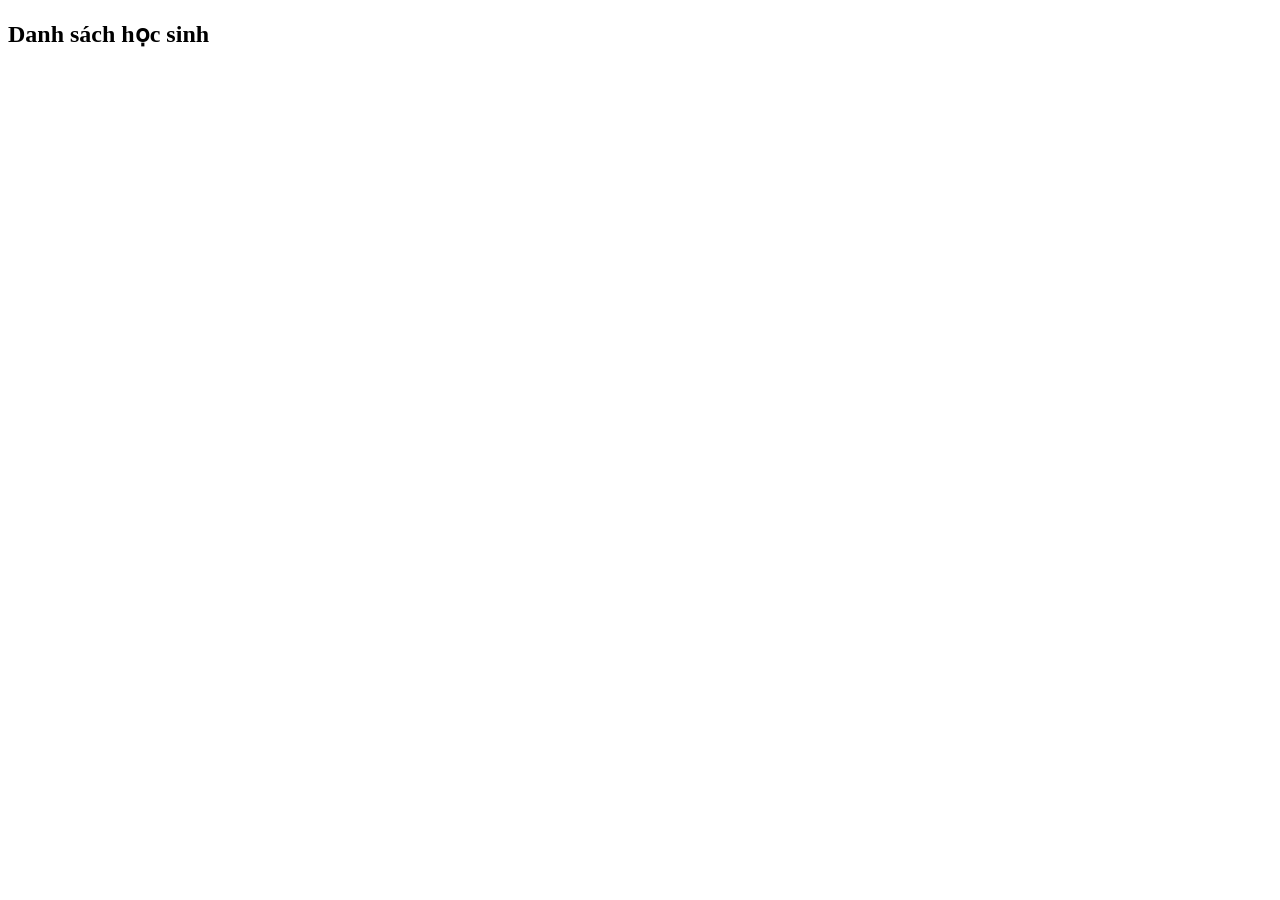
==== Lesson5/index.html @ bb005e9f "Lesson 5" ====
<!DOCTYPE html>
<html lang="en">

<head>
    <meta charset="UTF-8">
    <meta name="viewport" content="width=device-width, initial-scale=1.0">
    <title>Lesson 5</title>
    <link rel="stylesheet" href="./styles.css">
</head>

<body>
    <!-- Bài 1: Hiển thị dữ liệu từ data.js -->
    <h2>Danh sách học sinh</h2>
        <!-- container để chứa data học sinh -->
    <ul id="studentList"></ul>

    <!-- Liên kết js -->
    <script src="./data.js"></script>
    <script src="./script.js"></script>
</body>

</html>
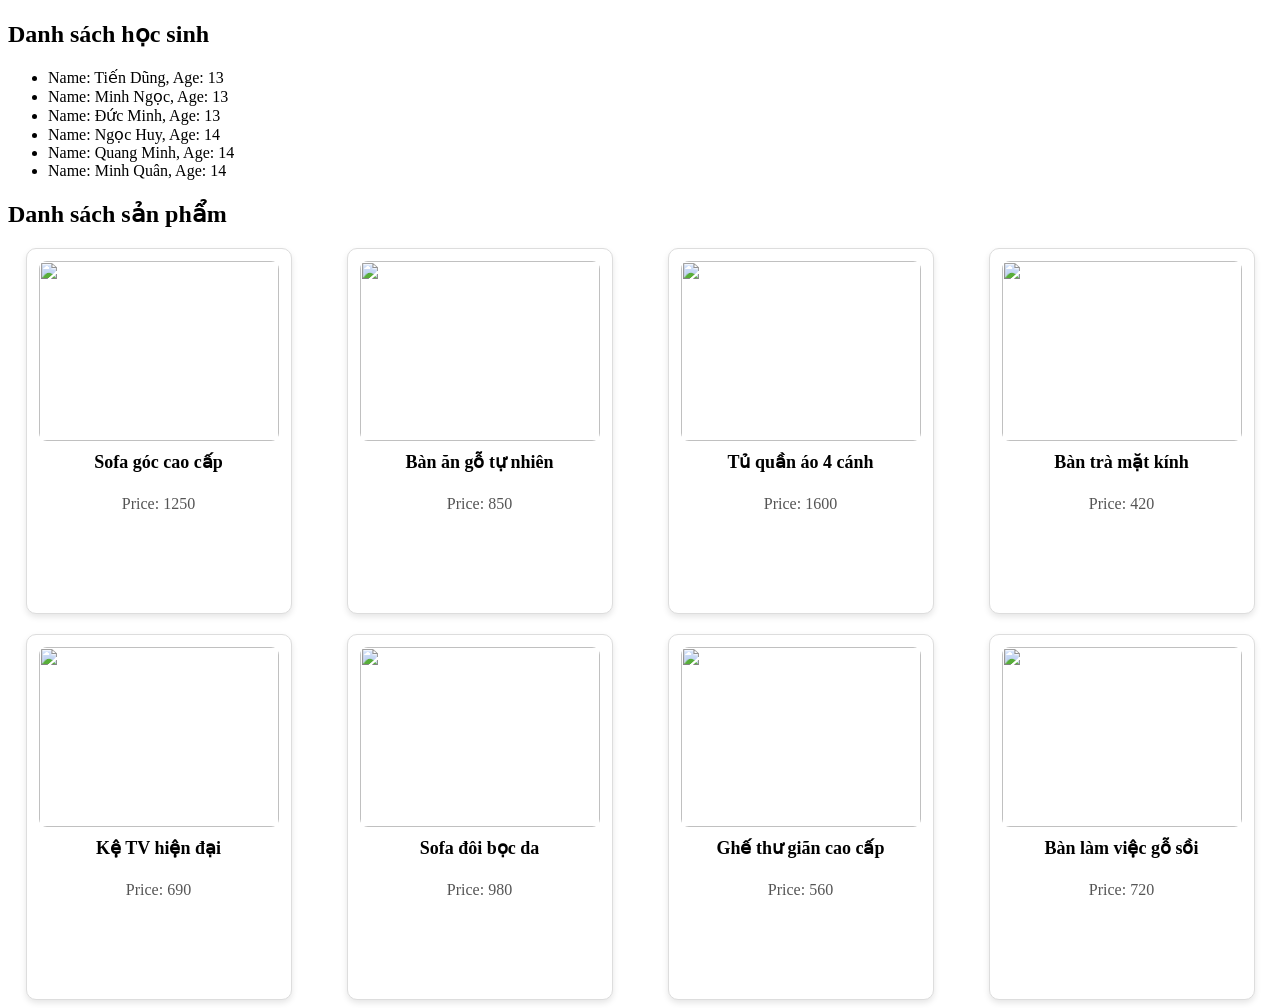
==== commit b9d79b4e: "Lesson 5" ====
--- a/Lesson5/index.html
+++ b/Lesson5/index.html
@@ -14,6 +14,11 @@
         <!-- container để chứa data học sinh -->
     <ul id="studentList"></ul>
 
+    <!-- Bài 2: Hiển thị dữ liệu từ data.json -->
+    <h2>Danh sách sản phẩm</h2>
+        <!-- container để chứa data sản phẩm -->
+    <div id="productList" class="grid-container"></div>
+
     <!-- Liên kết js -->
     <script src="./data.js"></script>
     <script src="./script.js"></script>
--- a/Lesson5/styles.css
+++ b/Lesson5/styles.css
@@ -0,0 +1,44 @@
+.grid-container {
+  display: grid;
+  /* tự giãn số cột tùy theo chiều rộng */
+  grid-template-columns: repeat(auto-fill, minmax(240px, 1fr));
+  gap: 20px;
+  margin-top: 20px;
+  justify-items: center; /* canh card vào giữa */
+}
+
+/* CARD CỐ ĐỊNH KÍCH THƯỚC */
+.product-card {
+  width: 240px;     /* cố định chiều rộng */
+  height: 340px;    /* cố định chiều cao */
+  border: 1px solid #ddd;
+  border-radius: 10px;
+  padding: 12px;
+  background: #fff;
+  box-shadow: 0 3px 6px rgba(0,0,0,0.1);
+  text-align: center;
+  display: flex;
+  flex-direction: column;
+  justify-content: flex-start;
+}
+
+/* Ảnh cố định và không bị méo */
+.product-card img {
+  width: 100%;
+  height: 180px;
+  object-fit: cover;
+  border-radius: 8px;
+}
+
+/* Tiêu đề */
+.product-card h3 {
+  margin: 10px 0 6px;
+  font-size: 18px;
+  flex-shrink: 0;
+}
+
+.product-card p {
+  font-size: 16px;
+  color: #555;
+  flex-shrink: 0;
+}
